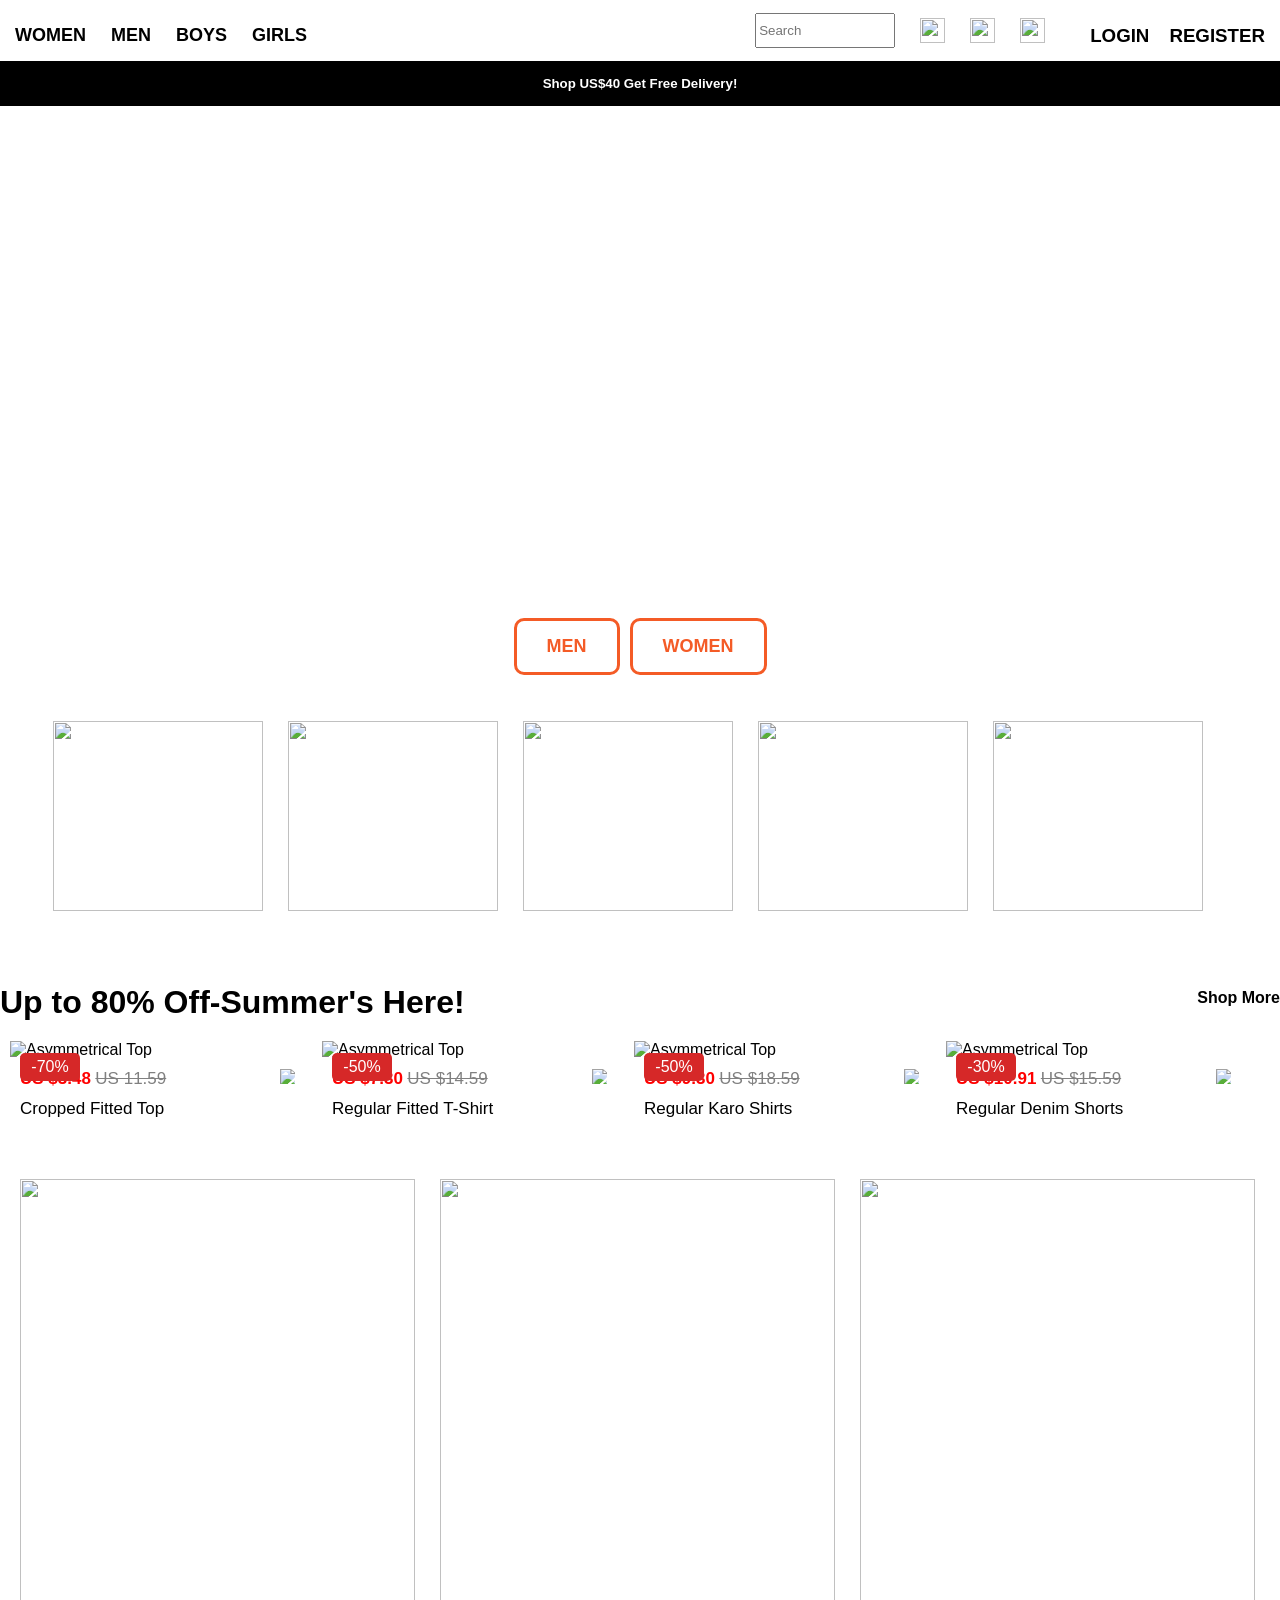
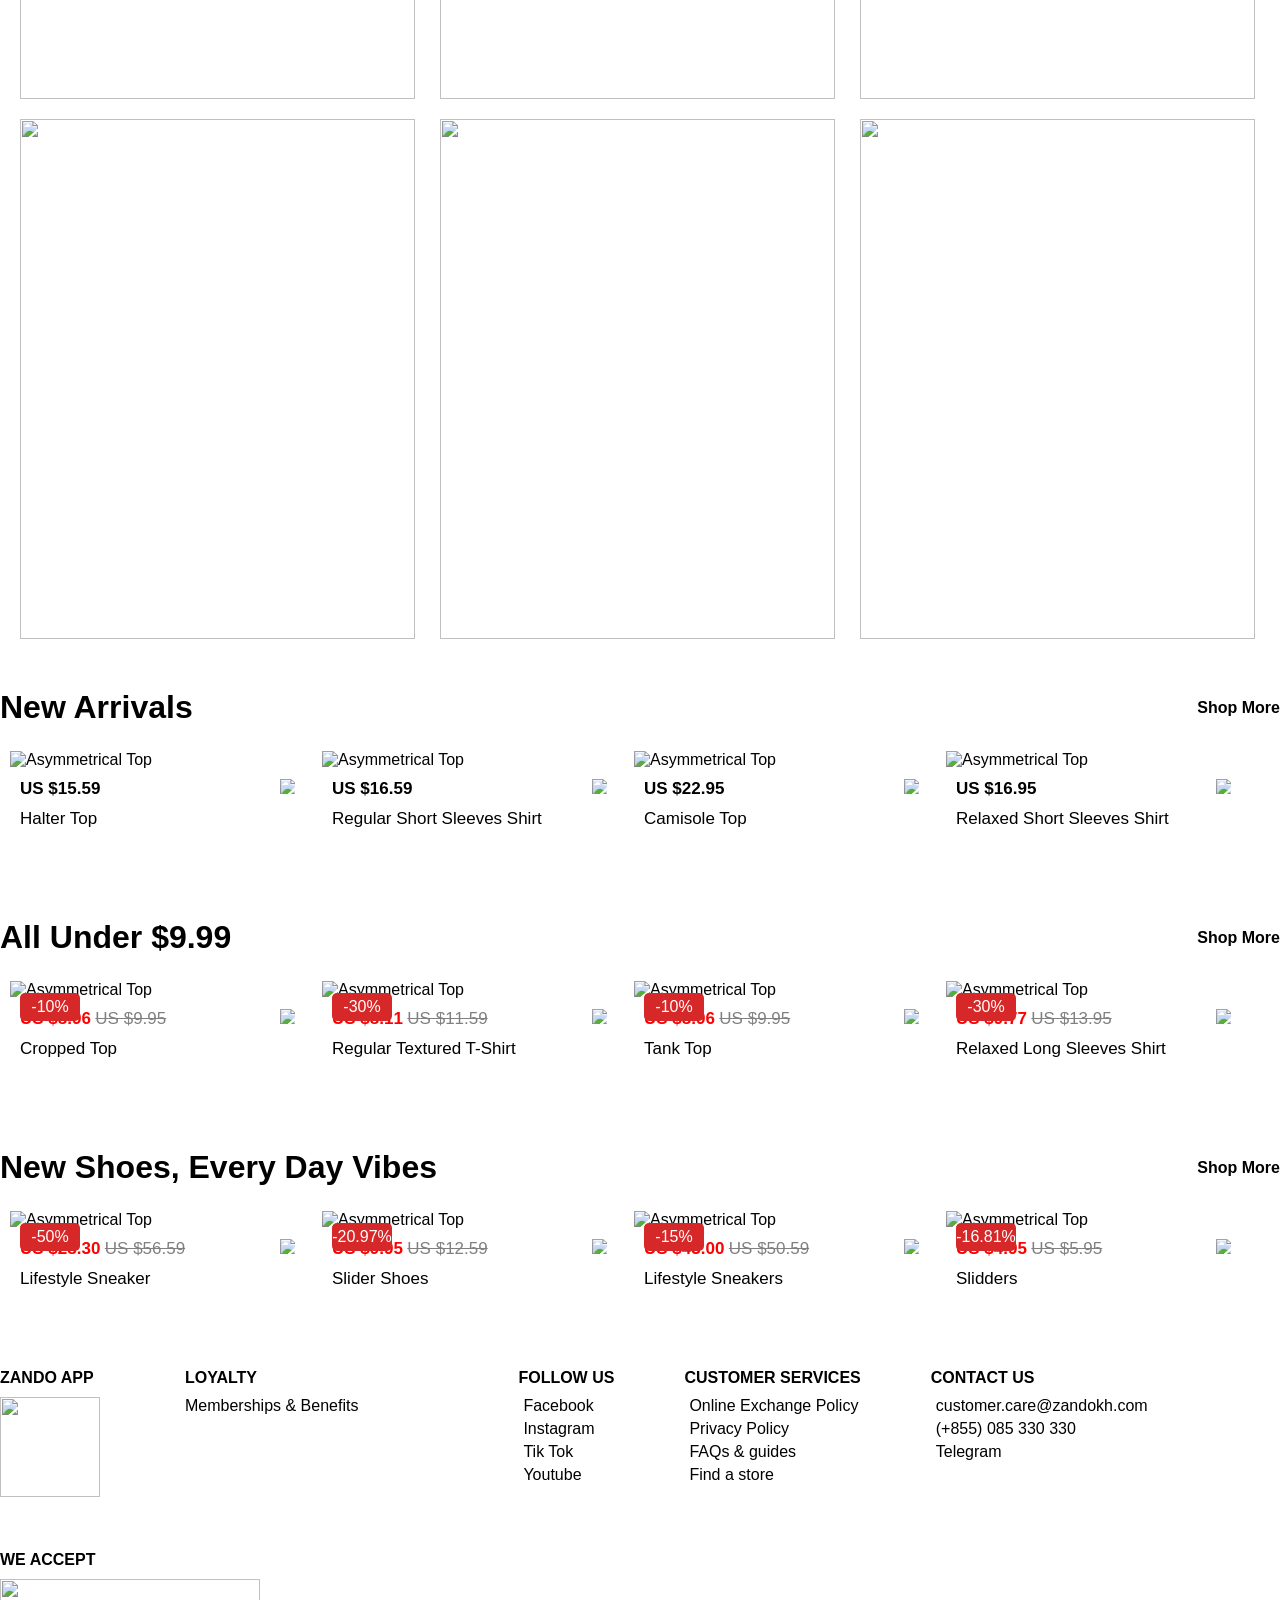
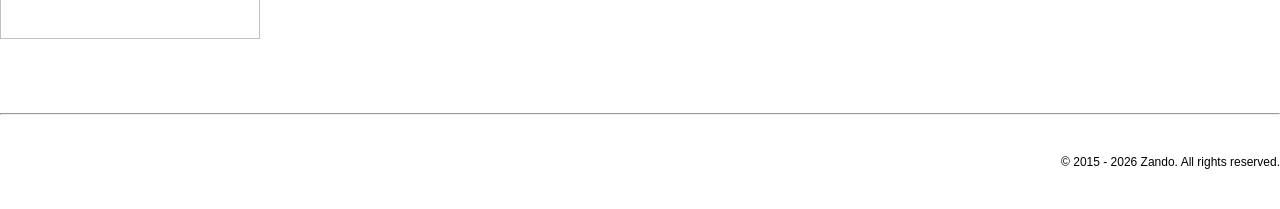
==== index.html @ ce7286e5 "Zando_Clone" ====
<!doctype html>
<html lang="en">
  <head>
    <meta charset="UTF-8" />
    <meta name="viewport" content="width=device-width, initial-scale=1.0" />
    <title>Zando Clone</title>
    <link
      rel="shortcut icon"
      href="https://play-lh.googleusercontent.com/3L94mFtBEqwIsL_A2fz1sGutA-jABWpCFaRPro30gEeeaFon-FGdkB3kuTsxPl-hCAar"
      type="image/x-icon"
    />
    <link rel="stylesheet" href="style.css" />
  </head>
  <body>
    <div class="Container-Nav hidden">
      <div class="nav-bar">
        <div class="menu">
          <li>WOMEN</li>
          <li>MEN</li>
          <li>BOYS</li>
          <li>GIRLS</li>
        </div>
        <div class="login">
          <img
            src="https://zandokh.com/images/ZANDO-NEW-LOGO-2025.png"
            alt=""
          />
          <input type="text" placeholder="Search" />
          <div class="icons">
            <img
              class="icon"
              src="https://cdn-icons-png.flaticon.com/128/2529/2529521.png"
              alt=""
            />
            <img
              class="icon"
              src="https://cdn-icons-png.flaticon.com/128/1077/1077035.png"
              alt=""
            />
            <img
              class="icon"
              src="https://cdn-icons-png.flaticon.com/128/2662/2662503.png"
              alt=""
            />
          </div>
          <div class="register">
            <h3>LOGIN</h3>
            <h3>REGISTER</h3>
          </div>
        </div>
      </div>
      <div class="black-box">
        <h5 class="text">Shop US$40 Get Free Delivery!</h5>
      </div>
    </div>
    <div class="bg">
      <button class="btn">MEN</button>
      <button class="btn">WOMEN</button>
    </div>
    <div class="banner hidden">
      <img src="./img/Zando_Banner.png" alt="" />
      <img src="./img/Ten11_Banner.png" alt="" />
      <img src="./img/Routine_Banner.png" alt="" />
      <img src="./img/TagSpace_Banner.png" alt="" />
      <img src="./img/Sisburma_Banner.png" alt="" />
    </div>
    <div class="big-banner hidden">
      <div class="poster">
        <img src="./img/DC_Banner.jpg" alt="" />
      </div>
      <div class="poster">
        <img src="./img/ZandoHome_Cate_ZANDO (2160x534).jpg (2).jpg" alt="" />
      </div>
    </div>
    <div class="text-card hidden">
      <h1>Up to 80% Off-Summer's Here!</h1>
      <p>Shop More</p>
    </div>
    <div class="card hidden">
      <div class="product-card">
        <div class="image-container">
          <img
            src="https://zandokh.com/image/cache/catalog/products/2025-11/22225081810/TAKK8925-cr-450x672.jpg"
            alt="Asymmetrical Top"
          />
          <span class="discount-badge">-70%</span>
        </div>
        <div class="product-info">
          <div class="price-row">
            <div class="prices">
              <span class="current-price">US $3.48</span>
              <span class="original-price">US 11.59</span>
            </div>
            <img
              class="icon"
              src="https://cdn-icons-png.flaticon.com/128/1077/1077035.png"
              alt="Favorite"
            />
          </div>
          <p class="name">Cropped Fitted Top</p>
        </div>
      </div>
      <div
        onclick="window.location.href = './single_product.html'"
        class="product-card"
      >
        <div class="image-container">
          <img
            src="https://zandokh.com/image/cache/catalog/products/2025-12/21225081438/ZD__0815-cr-450x672.jpg"
            alt="Asymmetrical Top"
          />
          <span class="discount-badge">-50%</span>
        </div>
        <div class="product-info">
          <div class="price-row">
            <div class="prices">
              <span class="current-price">US $7.30</span>
              <span class="original-price">US $14.59</span>
            </div>
            <img
              class="icon"
              src="https://cdn-icons-png.flaticon.com/128/1077/1077035.png"
              alt="Favorite"
            />
          </div>
          <p class="name">Regular Fitted T-Shirt</p>
        </div>
      </div>
      <div class="product-card">
        <div class="image-container">
          <img
            src="https://zandokh.com/image/cache/catalog/products/2025-07/11225051104/ZANDO230720250023%201-cr-450x672.jpg"
            alt="Asymmetrical Top"
          />
          <span class="discount-badge">-50%</span>
        </div>
        <div class="product-info">
          <div class="price-row">
            <div class="prices">
              <span class="current-price">US $9.30</span>
              <span class="original-price">US $18.59</span>
            </div>
            <img
              class="icon"
              src="https://cdn-icons-png.flaticon.com/128/1077/1077035.png"
              alt="Favorite"
            />
          </div>
          <p class="name">Regular Karo Shirts</p>
        </div>
      </div>
      <div class="product-card">
        <div class="image-container">
          <img
            src="https://zandokh.com/image/cache/catalog/products/2025-08/12225041295/ZANDO070820254000-cr-450x672.jpg"
            alt="Asymmetrical Top"
          />
          <span class="discount-badge">-30%</span>
        </div>
        <div class="product-info">
          <div class="price-row">
            <div class="prices">
              <span class="current-price">US $10.91</span>
              <span class="original-price">US $15.59</span>
            </div>
            <img
              class="icon"
              src="https://cdn-icons-png.flaticon.com/128/1077/1077035.png"
              alt="Favorite"
            />
          </div>
          <p class="name">Regular Denim Shorts</p>
        </div>
      </div>
    </div>
    <div class="small-banner hidden">
      <img src="./img/banner1.jpg" alt="" />
      <img src="./img/banner2.jpg" alt="" />
      <img src="./img/banner3.jpg" alt="" />
    </div>
    <div class="small-banner hidden">
      <img src="./img/banner4.jpg" alt="" />
      <img src="./img/banner5.jpg" alt="" />
      <img src="./img/banner6.jpg" alt="" />
    </div>
    <div class="second-title hidden">
      <div class="left-side">
        <h1>New Arrivals</h1>
        <img
          src="https://cdn-icons-png.flaticon.com/128/14261/14261136.png"
          alt=""
        />
      </div>
      <p>Shop More</p>
    </div>
    <div class="card hidden">
      <div class="product-card">
        <div class="image-container">
          <img
            src="https://zandokh.com/image/cache/catalog/products/2026-03/22225061563/STU_9252-cr-450x672.jpg"
            alt="Asymmetrical Top"
          />
        </div>
        <div class="product-info">
          <div class="price-row">
            <div class="prices">
              <span class="original-price1">US $15.59</span>
            </div>
            <img
              class="icon"
              src="https://cdn-icons-png.flaticon.com/128/1077/1077035.png"
              alt="Favorite"
            />
          </div>
          <p class="name">Halter Top</p>
        </div>
      </div>
      <div
        onclick="window.location.href = './single_product.html'"
        class="product-card"
      >
        <div class="image-container">
          <img
            src="https://zandokh.com/image/cache/catalog/products/2026-03/2112602841/STU_0420-cr-450x672.jpg"
            alt="Asymmetrical Top"
          />
        </div>
        <div class="product-info">
          <div class="price-row">
            <div class="prices">
              <span class="original-price1">US $16.59</span>
            </div>
            <img
              class="icon"
              src="https://cdn-icons-png.flaticon.com/128/1077/1077035.png"
              alt="Favorite"
            />
          </div>
          <p class="name">Regular Short Sleeves Shirt</p>
        </div>
      </div>
      <div class="product-card">
        <div class="image-container">
          <img
            src="https://zandokh.com/image/cache/catalog/products/2026-03/3222512626/8J6A6414-cr-450x672.jpg"
            alt="Asymmetrical Top"
          />
        </div>
        <div class="product-info">
          <div class="price-row">
            <div class="prices">
              <span class="original-price1">US $22.95</span>
            </div>
            <img
              class="icon"
              src="https://cdn-icons-png.flaticon.com/128/1077/1077035.png"
              alt="Favorite"
            />
          </div>
          <p class="name">Camisole Top</p>
        </div>
      </div>
      <div class="product-card">
        <div class="image-container">
          <img
            src="https://zandokh.com/image/cache/catalog/products/2026-03/21226011627%20Replace/STU_7843-cr-450x672.jpg"
            alt="Asymmetrical Top"
          />
        </div>
        <div class="product-info">
          <div class="price-row">
            <div class="prices">
              <span class="original-price1">US $16.95</span>
            </div>
            <img
              class="icon"
              src="https://cdn-icons-png.flaticon.com/128/1077/1077035.png"
              alt="Favorite"
            />
          </div>
          <p class="name">Relaxed Short Sleeves Shirt</p>
        </div>
      </div>
    </div>
    <div class="third-title hidden">
      <div class="left-side2">
        <h1>All Under $9.99</h1>
        <img
          src="https://cdn-icons-png.flaticon.com/128/14261/14261136.png"
          alt=""
        />
      </div>
      <p>Shop More</p>
    </div>
    <div class="card hidden">
      <div class="product-card">
        <div class="image-container">
          <img
            src="https://zandokh.com/image/cache/catalog/products/2026-01/22225121878/PTAK6264-cr-450x672.jpg"
            alt="Asymmetrical Top"
          />
          <span class="discount-badge">-10%</span>
        </div>
        <div class="product-info">
          <div class="price-row">
            <div class="prices">
              <span class="current-price">US $8.96</span>
              <span class="original-price">US $9.95</span>
            </div>
            <img
              class="icon"
              src="https://cdn-icons-png.flaticon.com/128/1077/1077035.png"
              alt="Favorite"
            />
          </div>
          <p class="name">Cropped Top</p>
        </div>
      </div>
      <div class="product-card">
        <div class="image-container">
          <img
            src="https://zandokh.com/image/cache/catalog/products/2026-01/2112508742/STU_1971-cr-450x672.jpg"
            alt="Asymmetrical Top"
          />
          <span class="discount-badge">-30%</span>
        </div>
        <div class="product-info">
          <div class="price-row">
            <div class="prices">
              <span class="current-price">US $8.11</span>
              <span class="original-price">US $11.59</span>
            </div>
            <img
              class="icon"
              src="https://cdn-icons-png.flaticon.com/128/1077/1077035.png"
              alt="Favorite"
            />
          </div>
          <p class="name">Regular Textured T-Shirt</p>
        </div>
      </div>
      <div class="product-card">
        <div class="image-container">
          <img
            src="https://zandokh.com/image/cache/catalog/products/2026-01/12225112466/PTAK6856-cr-450x672.jpg"
            alt="Asymmetrical Top"
          />
          <span class="discount-badge">-10%</span>
        </div>
        <div class="product-info">
          <div class="price-row">
            <div class="prices">
              <span class="current-price">US $8.96</span>
              <span class="original-price">US $9.95</span>
            </div>
            <img
              class="icon"
              src="https://cdn-icons-png.flaticon.com/128/1077/1077035.png"
              alt="Favorite"
            />
          </div>
          <p class="name">Tank Top</p>
        </div>
      </div>
      <div class="product-card">
        <div class="image-container">
          <img
            src="https://zandokh.com/image/cache/catalog/products/2025-11/11225081312%20Replace/ZD__8281-cr-450x672.jpg"
            alt="Asymmetrical Top"
          />
          <span class="discount-badge">-30%</span>
        </div>
        <div class="product-info">
          <div class="price-row">
            <div class="prices">
              <span class="current-price">US $9.77</span>
              <span class="original-price">US $13.95</span>
            </div>
            <img
              class="icon"
              src="https://cdn-icons-png.flaticon.com/128/1077/1077035.png"
              alt="Favorite"
            />
          </div>
          <p class="name">Relaxed Long Sleeves Shirt</p>
        </div>
      </div>
    </div>
    <div class="third-title hidden">
      <div class="left-side2">
        <h1>New Shoes, Every Day Vibes</h1>
        <img
          src="https://cdn-icons-png.flaticon.com/128/14261/14261136.png"
          alt=""
        />
      </div>
      <p>Shop More</p>
    </div>
    <div class="card1 hidden">
      <div class="product-card">
        <div class="image-container">
          <img
            src="https://zandokh.com/image/cache/catalog/products/2023-06/5252602077/8J6A5643_1-cr-450x672.jpg"
            alt="Asymmetrical Top"
          />
          <span class="discount-badge">-50%</span>
        </div>
        <div class="product-info">
          <div class="price-row">
            <div class="prices">
              <span class="current-price">US $28.30</span>
              <span class="original-price">US $56.59</span>
            </div>
            <img
              class="icon"
              src="https://cdn-icons-png.flaticon.com/128/1077/1077035.png"
              alt="Favorite"
            />
          </div>
          <p class="name">Lifestyle Sneaker</p>
        </div>
      </div>
      <div class="product-card">
        <div class="image-container">
          <img
            src="https://zandokh.com/image/cache/catalog/products/2025-03/2522412638/ZANDO26.03.20258922-cr-450x672.jpg"
            alt="Asymmetrical Top"
          />
          <span class="discount-badge">-20.97%</span>
        </div>
        <div class="product-info">
          <div class="price-row">
            <div class="prices">
              <span class="current-price">US $9.95</span>
              <span class="original-price">US $12.59</span>
            </div>
            <img
              class="icon"
              src="https://cdn-icons-png.flaticon.com/128/1077/1077035.png"
              alt="Favorite"
            />
          </div>
          <p class="name">Slider Shoes</p>
        </div>
      </div>
      <div class="product-card">
        <div class="image-container">
          <img
            src="https://zandokh.com/image/cache/catalog/products/2026-02/5152508080/TAKK5690-cr-450x672.jpg"
            alt="Asymmetrical Top"
          />
          <span class="discount-badge">-15%</span>
        </div>
        <div class="product-info">
          <div class="price-row">
            <div class="prices">
              <span class="current-price">US $43.00</span>
              <span class="original-price">US $50.59</span>
            </div>
            <img
              class="icon"
              src="https://cdn-icons-png.flaticon.com/128/1077/1077035.png"
              alt="Favorite"
            />
          </div>
          <p class="name">Lifestyle Sneakers</p>
        </div>
      </div>
      <div class="product-card">
        <div class="image-container">
          <img
            src="https://zandokh.com/image/cache/catalog/products/2026-03/11225081281/PTAK5902-cr-450x672.jpg"
            alt="Asymmetrical Top"
          />
          <span class="discount-badge">-16.81%</span>
        </div>
        <div class="product-info">
          <div class="price-row">
            <div class="prices">
              <span class="current-price">US $4.95</span>
              <span class="original-price">US $5.95</span>
            </div>
            <img
              class="icon"
              src="https://cdn-icons-png.flaticon.com/128/1077/1077035.png"
              alt="Favorite"
            />
          </div>
          <p class="name">Slidders</p>
        </div>
      </div>
    </div>
    <footer class="footer-container hidden">
      <div class="footer">
        <div class="first-direction">
          <div class="column1">
            <h4>ZANDO APP</h4>
            <img class="qr" src="./img/qr_code_app.png" alt="" />
          </div>
          <div class="column1">
            <h4>LOYALTY</h4>
            <p>Memberships & Benefits</p>
          </div>
        </div>
        <div class="second-direction">
          <div class="column1">
            <h4>FOLLOW US</h4>
            <ul class="social-media">
              <li>Facebook</li>
              <li>Instagram</li>
              <li>Tik Tok</li>
              <li>Youtube</li>
            </ul>
          </div>
          <div class="column1">
            <h4>CUSTOMER SERVICES</h4>
            <ul class="social-media">
              <li>Online Exchange Policy</li>
              <li>Privacy Policy</li>
              <li>FAQs & guides</li>
              <li>Find a store</li>
            </ul>
          </div>
          <div class="column1">
            <h4>CONTACT US</h4>
            <ul class="social-media">
              <li>customer.care@zandokh.com</li>
              <li>(+855) 085 330 330</li>
              <li>Telegram</li>
            </ul>
          </div>
        </div>
      </div>
      <div class="Payment">
        <h4>WE ACCEPT</h4>
        <img
          class="logo-pay"
          src="https://zandokh.com/image/catalog/logo/web-footer/We-accept-payment%E2%80%93for-web-footer-2.png"
          alt=""
        />
      </div>
      <div>
        <hr />
        <p class="footer-text">© 2015 - 2026 Zando. All rights reserved.</p>
      </div>
    </footer>
    <script>
      const observer = new IntersectionObserver((entries) => {
        entries.forEach((entry) => {
          if (entry.isIntersecting) {
            entry.target.classList.add("show");
          }
        });
      });

      const hiddenElements = document.querySelectorAll(".hidden");
      hiddenElements.forEach((el) => observer.observe(el));
    </script>
  </body>
</html>
---- style.css ----
* {
  box-sizing: border-box;
  margin: 0;
  font-family: sans-serif;
}
body {
  overflow-x: hidden;
}
.bg {
  background-image: url(./img/background.jpg);
  background-size: cover;
  height: 600px;
  display: flex;
  justify-content: center;
  align-items: center;
  gap: 10px;
}
.btn {
  margin-top: 480px;
  padding: 15px 30px;
  border: 3px solid #f45b26;
  color: #f45b26;
  border-radius: 10px;
  font-size: 18px;
  font-weight: bold;
  cursor: pointer;
  background-color: transparent;
  transition: transform 0.3s ease;
}
.btn:hover {
  transform: translateY(-15px);
}
.Container-Nav {
  display: flex;
  flex-direction: column;
  position: sticky;
  top: 0;
  z-index: 100;
}
.nav-bar {
  display: flex;
  justify-content: space-between;
  background-color: white;
}
.menu {
  display: flex;
  gap: 25px;
  list-style-type: none;
  font-weight: bold;
  font-size: 18px;
  padding: 15px;
  justify-content: center;
  align-items: center;
  margin-top: 10px;
}
.login {
  display: flex;
  justify-content: center;
  align-items: center;
  padding: 5px;
  gap: 10px;
}
img {
  height: 30px;
  margin-right: 25px;
}
input {
  width: 140px;
  height: 35px;
  margin-right: 5px;
  margin-left: 5px;
}
.icons {
  display: flex;
  align-items: center;
  padding: 10px;
}
.icon {
  width: 25px;
  height: 25px;
}
.register {
  display: flex;
  margin-right: 10px;
  gap: 20px;
  margin-top: 10px;
}
.black-box {
  width: 100%;
  background-color: black;
  text-align: center;
  font-weight: bold;
  color: white;
}
.text {
  padding: 15px;
}
.banner {
  display: flex;
  justify-content: center;
  padding: 15px;
}
.banner img {
  width: 210px;
  height: 190px;
}
.big-banner {
  padding: 10px 0px 20px;
  display: flex;
  overflow: hidden;
  overflow-x: auto;
  scroll-snap-type: x mandatory;
}
.big-banner::-webkit-scrollbar {
  display: none;
}
.poster {
  min-width: 100%;
  scroll-snap-align: center;
}
.big-banner img {
  width: 100%;
  height: auto;
}
.text-card {
  display: flex;
  justify-content: space-between;
  padding: 10px 0px 10px;
}
.text-card p {
  font-weight: bold;
  padding-top: 5px;
}
.card {
  display: flex;
  gap: 2px;
  padding: 10px 0px 50px 10px;
}
.product-card {
  display: flex;
  flex-direction: column;
}
.image-container {
  width: 300px;
  position: relative;
}
.image-container img {
  width: 100%;
  height: 385px;
}
.discount-badge {
  position: absolute;
  top: 12px;
  left: 10px;
  background-color: #d62828;
  color: white;
  text-align: center;
  padding: 5px 0px 5px;
  border-radius: 5px;
  width: 60px;
}
.product-info {
  padding-top: 10px;
  padding-left: 10px;
}
.price-row {
  display: flex;
  gap: 10px;
  width: 300px;
}

.current-price {
  color: red;
  font-weight: bold;
  font-size: 17px;
}
.original-price {
  color: gray;
  text-decoration: line-through;
  font-size: 17px;
}
.original-price1 {
  font-weight: bold;
  font-size: 17px;
}
.price-row img {
  width: 15px;
  height: 15px;
  margin-bottom: 15px;
  margin-left: auto;
}
.name {
  font-size: 17px;
  font-weight: 200;
}
.small-banner {
  display: flex;
  padding: 10px 0px 10px 10px;
  margin-left: 10px;
  align-items: center;
  justify-content: center;
}
.small-banner img {
  width: 100%;
  height: 520px;
}
.second-title {
  display: flex;
  justify-content: space-between;
  padding: 40px 0px 15px;
}
.left-side {
  display: flex;
  justify-content: space-between;
  align-items: center;
}
.second-title p {
  font-weight: bold;
  padding-top: 10px;
}
.third-title {
  display: flex;
  justify-content: space-between;
  padding: 40px 0px 15px;
}
.left-side2 {
  display: flex;
  justify-content: space-between;
  align-items: center;
}
.third-title p {
  font-weight: bold;
  padding-top: 10px;
}
.card1 {
  display: flex;
  gap: 2px;
  padding: 10px 0px 50px 10px;
}
.footer-container {
  display: flex;
  flex-direction: column;
  margin-top: 10px;
}
.footer {
  display: flex;
  justify-content: flex-start;
  gap: 160px;
  padding: 20px 0px 0px 0px;
}
.first-direction {
  display: flex;
  gap: 60px;
}
.second-direction {
  display: flex;
  gap: 70px;
}
.qr {
  height: 100px;
  width: 100px;
  margin-top: 10px;
}
.column1 p {
  margin-top: 10px;
}
.social-media {
  display: flex;
  flex-direction: column;
  margin-top: 10px;
  list-style-type: none;
  margin-left: -35px;
  gap: 5px;
}
.Payment {
  margin-top: 50px;
  padding-bottom: 70px;
}
.logo-pay {
  width: 260px;
  height: 60px;
  margin-top: 10px;
}
.footer-text {
  margin-top: 40px;
  text-align: end;
  font-size: 12px;
  margin-bottom: 40px;
}
.container {
  display: flex;
  justify-content: space-evenly;
  width: 100%;
  gap: 10px;
}
.box1 {
  width: 50%;
  display: flex;
  padding: 20px 0px 20px 120px;
}
.box2 {
  width: 50%;
  gap: 10px;
  padding: 30px 0px 20px 0px;
  display: flex;
  flex-direction: column;
  gap: 16px;
}
.small-img {
  display: flex;
  flex-direction: column;
  gap: 5px;
}
.small-img img {
  width: 80px;
  height: 105px;
  border: 1px solid black;
}
.main-img img {
  width: 330px;
  height: 450px;
}
.price {
  display: flex;
  gap: 10px;
  text-align: start;
}
.dc-price {
  color: red;
}
.originals {
  color: gray;
  text-decoration: line-through;
}
.img {
  display: flex;
  flex-direction: column;
}
.img img {
  width: 20%;
  height: 155px;
  border: 2px solid black;
  margin-top: 10px;
}
.img p {
  font-size: 14px;
  padding-left: 46px;
  padding-top: 5px;
  color: gray;
}
.names {
  padding-top: 10px;
}
.btns {
  margin-top: 10px;
}
.buttons {
  padding: 10px 30px 10px;
  border: none;
  border-radius: 5px;
  font-weight: normal;
  font-size: 17px;
}
.buttons-qty {
  padding: 10px 30px 10px;
  border: none;
  border-radius: 5px;
  font-weight: normal;
  font-size: 17px;
}
.size {
  padding-bottom: 5px;
}
.qty {
  padding-bottom: 5px;
}
.add-to-bag {
  display: flex;
  gap: 10px;
  align-items: center;
}
.add-btn {
  padding: 15px 30px 15px;
  border: none;
  border-radius: 5px;
  font-weight: bold;
  font-size: 17px;
  width: 400px;
  background-color: black;
  color: white;
}
.btnss {
  width: 50px;
  height: 50px;
  border: none;
  border-radius: 5px;
  display: flex;
  justify-content: center;
  align-items: center;
  padding: 0;
}
.heart {
  width: 20px;
  height: 20px;
  margin-left: 24px;
}
.BOX {
  width: 460px;
  height: 410px;
  background-color: #f9f8f6;
  display: flex;
  flex-direction: column;
  padding-top: 10px;
  padding-bottom: 20px;
}
.down {
  display: flex;
  justify-content: end;
  align-items: center;
  padding-bottom: 20px;
}
.down img {
  width: 20px;
  height: 20px;
  margin-right: 20px;
}
.txt {
  display: flex;
  gap: 10px;
  justify-content: space-between;
  padding: 10px 20px;
}
.txt1 {
  display: flex;
  align-items: center;
}
.txt1 img {
  width: 30px;
  height: 30px;
  margin-right: 10px;
}
.model-info {
  display: flex;
  flex-direction: column;
}
.info {
  display: flex;
  justify-content: space-between;
  padding: 20px 0px 0px 20px;
}
.info img {
  width: 20px;
  height: 20px;
}
.similar-items h2 {
  padding: 20px 0px 20px 80px;
}

/* Scroll Animations */
@keyframes fadeInUp {
  from {
    opacity: 0;
    transform: translateY(30px);
  }
  to {
    opacity: 1;
    transform: translateY(0);
  }
}

@keyframes fadeIn {
  from {
    opacity: 0;
  }
  to {
    opacity: 1;
  }
}

.hidden {
  opacity: 0;
  transform: translateY(30px);
  transition:
    opacity 0.6s ease,
    transform 0.6s ease;
}

.show {
  opacity: 1;
  transform: translateY(0);
}
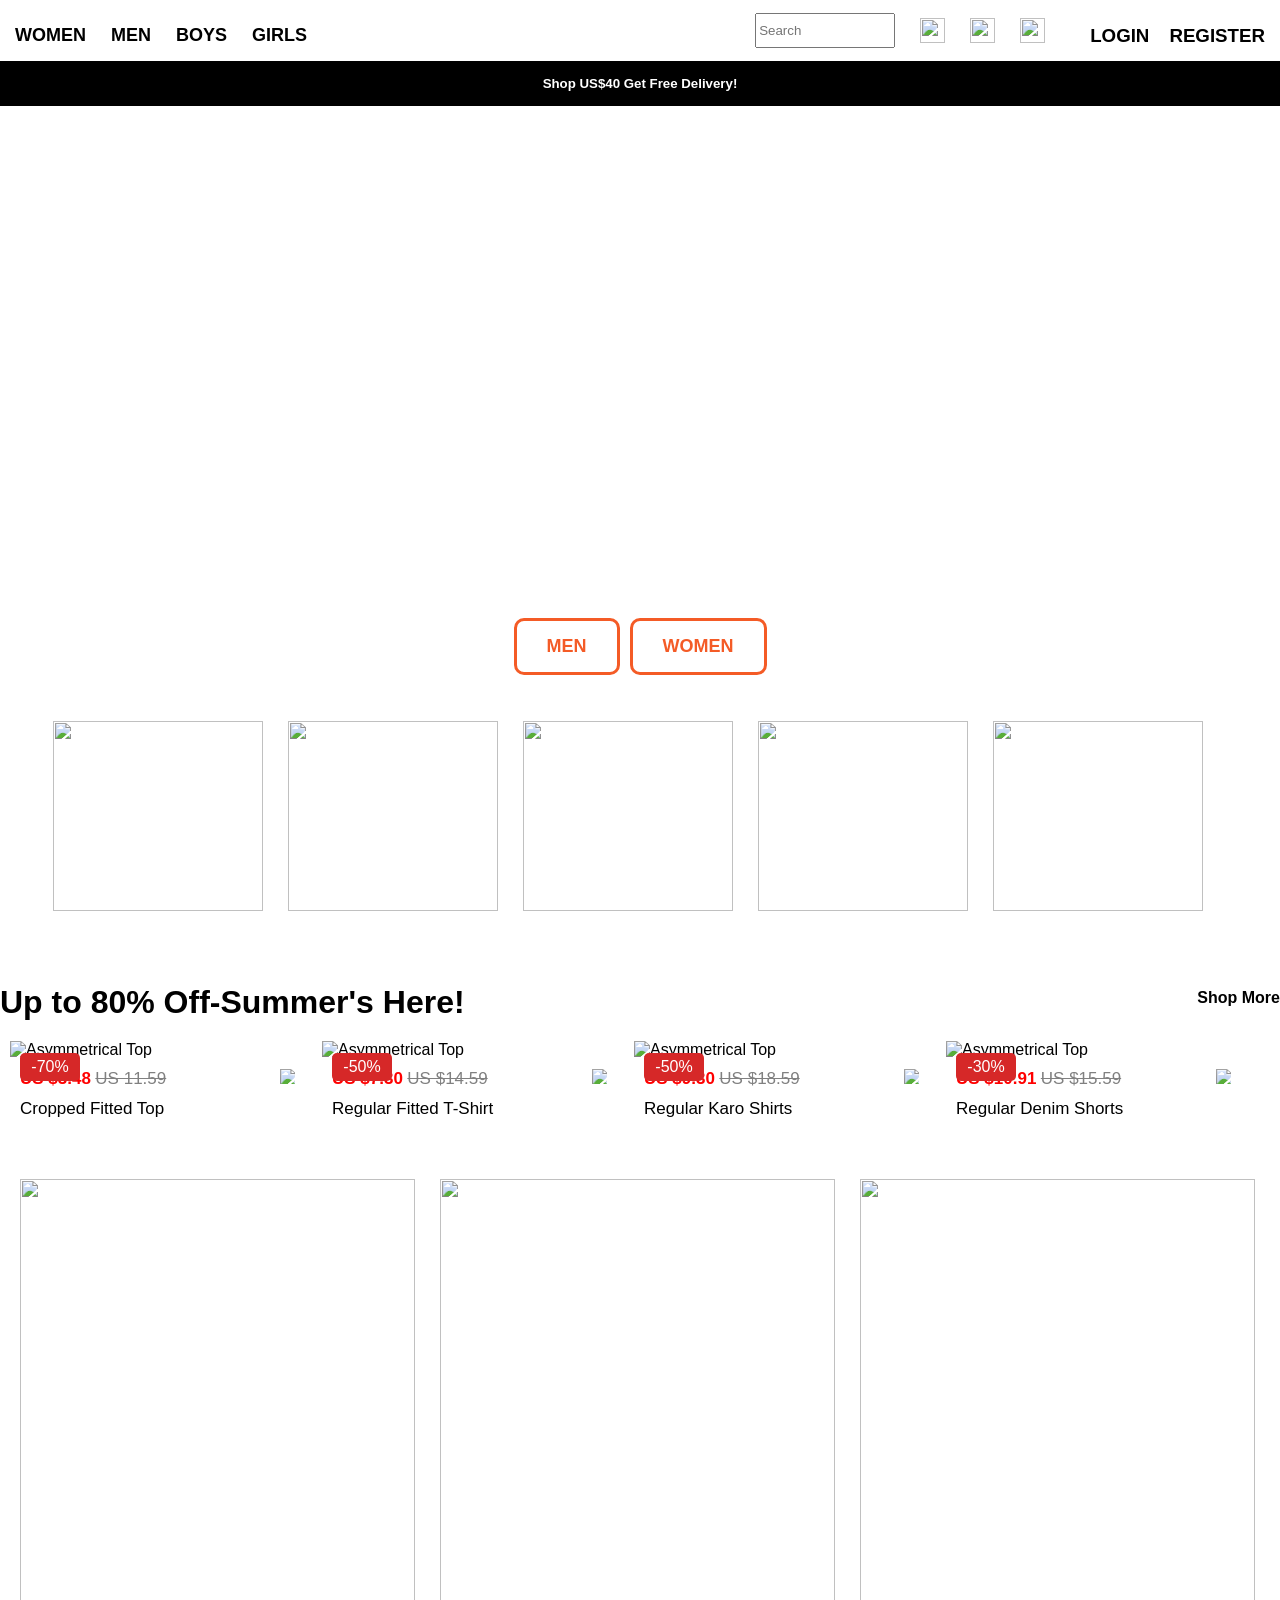
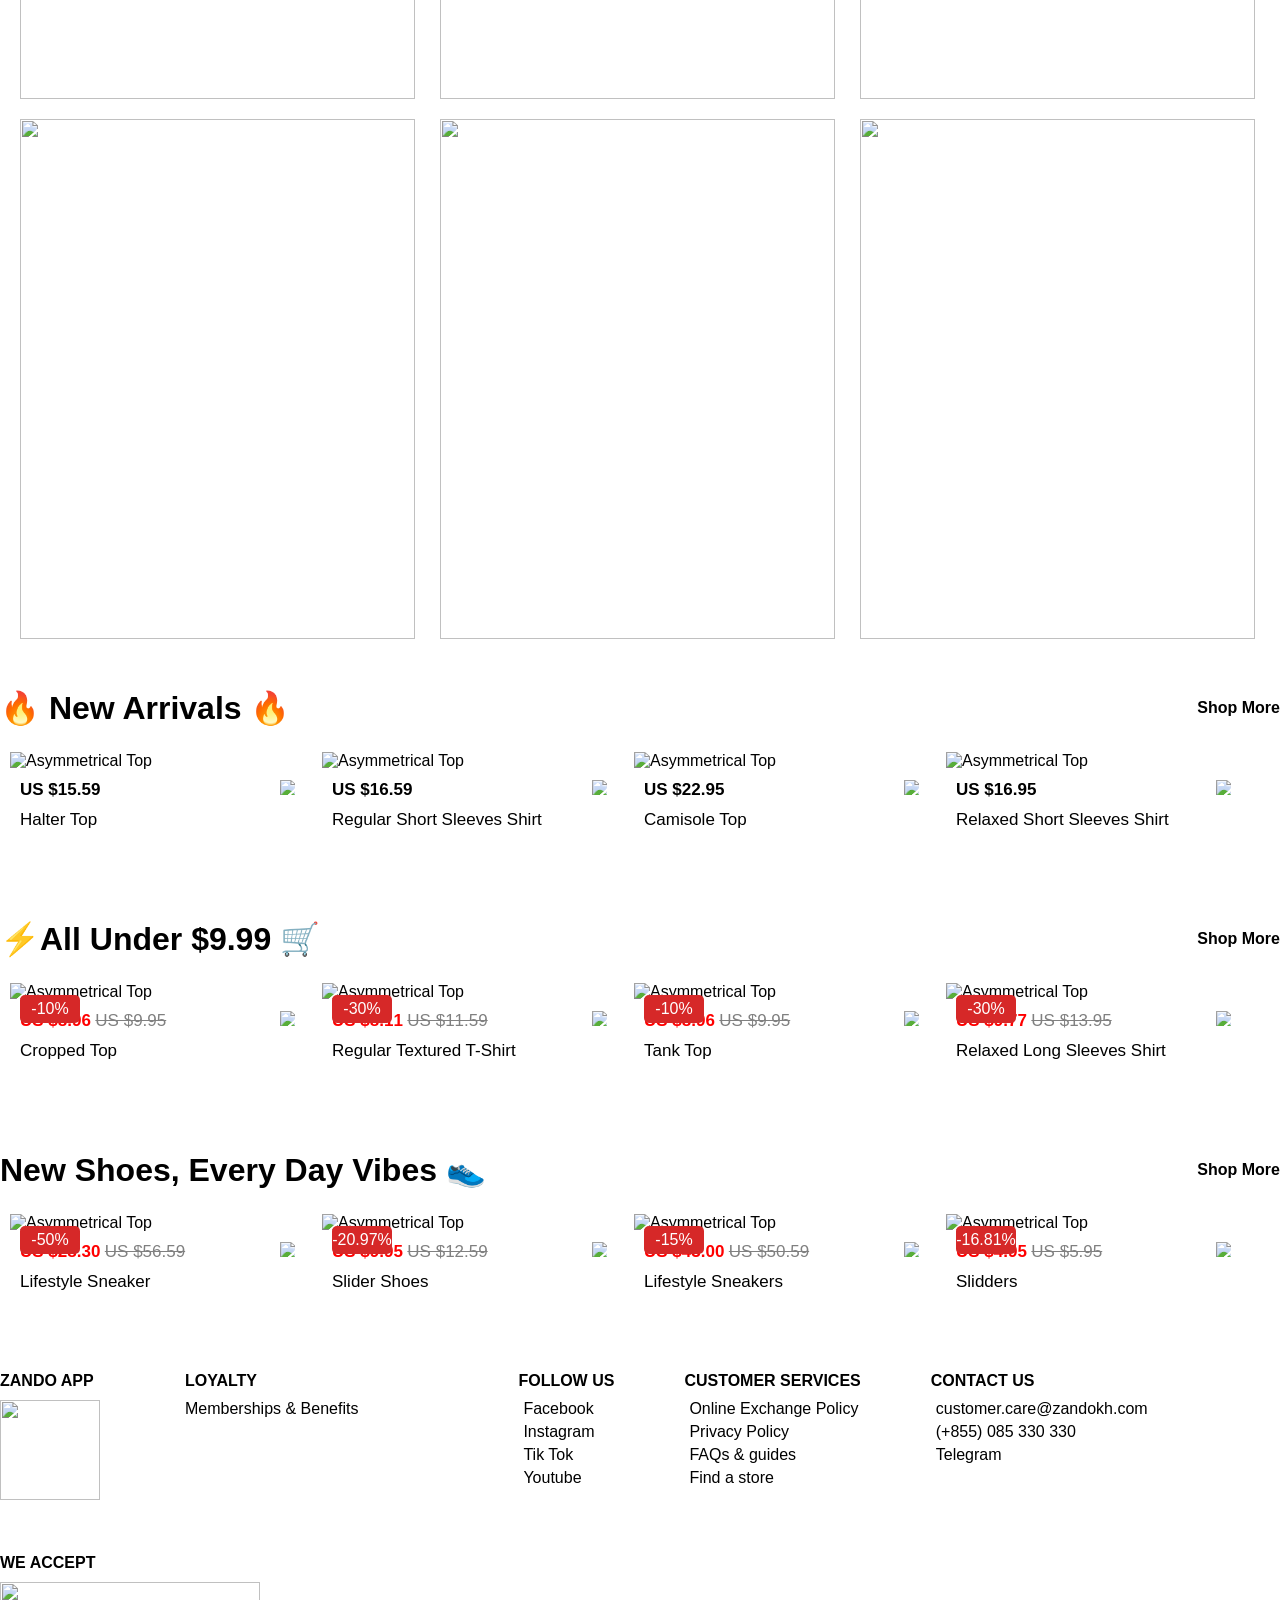
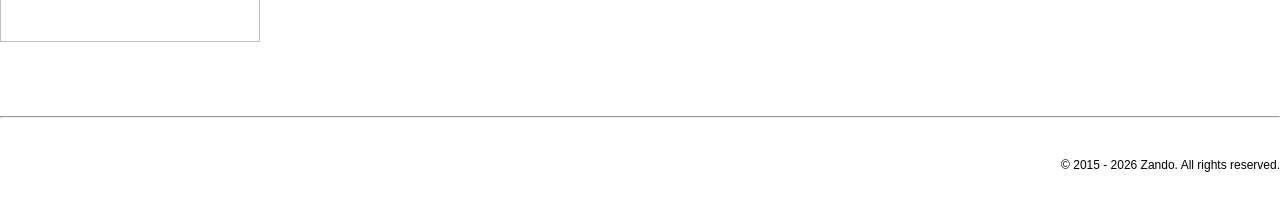
==== commit d3c6cffb: "Zando_Clone" ====
--- a/index.html
+++ b/index.html
@@ -21,7 +21,7 @@
           <li>GIRLS</li>
         </div>
         <div class="login">
-          <img
+          <img class="logo-img"
             src="https://zandokh.com/images/ZANDO-NEW-LOGO-2025.png"
             alt=""
           />
@@ -44,8 +44,8 @@
             />
           </div>
           <div class="register">
-            <h3>LOGIN</h3>
-            <h3>REGISTER</h3>
+            <h3 onclick="window.location.href='login.html'">LOGIN</h3>
+            <h3 onclick="window.location.href='register.html'">REGISTER</h3>
           </div>
         </div>
       </div>
@@ -68,9 +68,6 @@
       <div class="poster">
         <img src="./img/DC_Banner.jpg" alt="" />
       </div>
-      <div class="poster">
-        <img src="./img/ZandoHome_Cate_ZANDO (2160x534).jpg (2).jpg" alt="" />
-      </div>
     </div>
     <div class="text-card hidden">
       <h1>Up to 80% Off-Summer's Here!</h1>
@@ -185,11 +182,7 @@
     </div>
     <div class="second-title hidden">
       <div class="left-side">
-        <h1>New Arrivals</h1>
-        <img
-          src="https://cdn-icons-png.flaticon.com/128/14261/14261136.png"
-          alt=""
-        />
+        <h1>🔥 New Arrivals 🔥</h1>
       </div>
       <p>Shop More</p>
     </div>
@@ -284,11 +277,7 @@
     </div>
     <div class="third-title hidden">
       <div class="left-side2">
-        <h1>All Under $9.99</h1>
-        <img
-          src="https://cdn-icons-png.flaticon.com/128/14261/14261136.png"
-          alt=""
-        />
+        <h1>⚡All Under $9.99 🛒</h1>
       </div>
       <p>Shop More</p>
     </div>
@@ -388,11 +377,7 @@
     </div>
     <div class="third-title hidden">
       <div class="left-side2">
-        <h1>New Shoes, Every Day Vibes</h1>
-        <img
-          src="https://cdn-icons-png.flaticon.com/128/14261/14261136.png"
-          alt=""
-        />
+        <h1>New Shoes, Every Day Vibes 👟</h1>
       </div>
       <p>Shop More</p>
     </div>
@@ -540,7 +525,7 @@
         />
       </div>
       <div>
-        <hr />
+        <hr class="hr" />
         <p class="footer-text">© 2015 - 2026 Zando. All rights reserved.</p>
       </div>
     </footer>
--- a/style.css
+++ b/style.css
@@ -117,6 +117,7 @@
 .poster {
   min-width: 100%;
   scroll-snap-align: center;
+  animation: slideShow 20s infinite;
 }
 .big-banner img {
   width: 100%;
@@ -489,3 +490,185 @@
   opacity: 1;
   transform: translateY(0);
 }
+.bd1{
+  display: flex;
+  justify-content: center;
+  align-items: center;
+  min-height: 100vh;
+  padding: 40px 0;
+}
+.form-container{
+  width: 400px;
+  min-height: 600px;
+  overflow: hidden;
+  border: 1px solid gray;
+  border-radius: 10px;
+}
+.title{
+  display: flex;
+  padding: 20px 20px 8px;
+  gap: 20px;
+}
+.required{
+  display: flex;
+  padding: 50px 20px 5px;
+  align-items: center;
+  gap: 10px;
+}
+.radio{
+  width: 20px;
+}
+.form{
+  display: flex;
+  flex-direction: column;
+  padding: 5px 20px 20px;
+  gap: 10px;
+}
+.form1{
+  display: flex;
+  padding: 5px 20px 20px;
+  gap: 10px;
+}
+.form input{
+  height: 45px;
+  width: 100%;
+}
+.input-box{
+  display: flex;
+  flex-direction: column;
+  width: 100%;
+  gap: 10px;
+}
+.input-box input{
+  height: 45px;
+  width: 100%;
+}
+.form button{
+  height: 45px;
+  width: 100%;
+  background-color: black;
+  color: white;
+  border: none;
+  border-radius: 5px;
+  font-weight: bold;
+  font-size: 15px;
+  margin-top: 20px;
+  margin-left: 5px;
+}
+.forgot{
+  display: flex;
+  justify-content: center;
+  margin-top: 10px;
+}
+.button{
+  padding: 0px 20px 10px;
+}
+.button button{
+  height: 45px;
+  width: 100%;
+  color: black;
+  border: 1px solid black;
+  border-radius: 5px;
+  font-size: 12px;
+  margin-top: 10px;
+  margin-left: 4px;
+  background-color: white;
+  display: flex;
+  justify-content: center;
+  align-items: center;
+  position: relative;
+}
+.button button img {
+  position: absolute;
+  left: 20px;
+  margin: 0;
+}
+.new{
+  display: flex;
+  justify-content: center;
+  margin-top: 10px;
+  font-size: 14px;
+  padding-bottom: 20px;
+}
+.new a{
+  color: black;
+  text-decoration: none;
+}
+
+@media (min-width: 1300px) {
+  .Container-Nav {
+    display: flex;
+    flex-direction: column;
+    position: sticky;
+    top: 0;
+    z-index: 100;
+    padding: 0px 90px 0px;
+  }
+  .logo-img{
+    margin-right: 65px;
+  }
+  .bg{
+    padding: 0px 50px 0px;
+    background-size: contain;
+    background-repeat: no-repeat;
+    background-position: center;
+  }
+  .btn{
+    margin-top: 400px;
+  }
+  .banner{
+    padding: 0px 40px 0px;
+    justify-content: space-evenly;
+  }
+  .big-banner{
+    padding: 0px 90px 0px;
+    justify-content: space-evenly;
+  }
+  .text-card{
+    padding: 20px 90px 20px;
+    justify-content: space-between;
+  }
+  .card{
+    padding: 0px 40px 0px;
+    justify-content: center;
+    gap: 20px;
+  }
+  .small-banner{
+    padding: 20px 90px 20px;
+    
+  }
+  .second-title{
+    padding: 20px 90px 20px;
+  }
+  .third-title{
+    padding: 30px 90px 20px;
+  }
+  .card1{
+    padding: 0px 40px 0px;
+    justify-content: center;
+    gap: 20px;
+  }
+  .footer{
+    padding: 80px 90px 0px;
+    justify-content: space-between;
+  }
+  .Payment{
+    padding: 20px 90px 70px;
+  }
+  .hr{
+    margin: 0px 90px 0px;
+  }
+  .footer-text{
+    padding: 0px 90px 40px;
+  }
+  .main-img img{
+    width: 500px;
+    height: 680px;
+  }
+  .box2{
+    padding: 30px 90px 20px;
+  }
+  .similar-items h2{
+    padding: 20px 170px 20px;
+  }
+}
